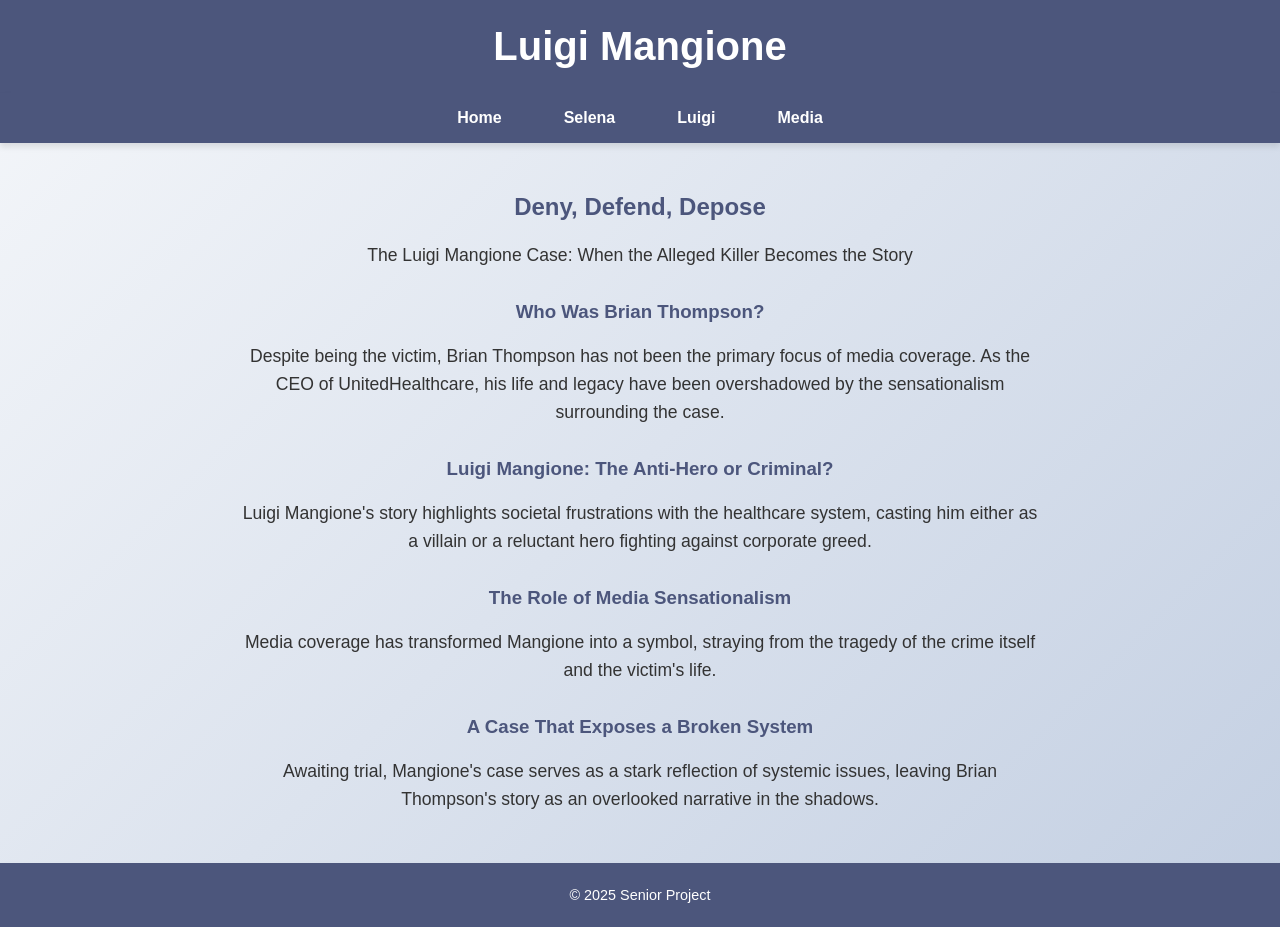
==== luigi.html @ 16addf37 "Update luigi.html" ====
<!DOCTYPE html>
<html lang="en">
<head>
    <meta charset="UTF-8">
    <meta name="viewport" content="width=device-width, initial-scale=1.0">
    <title>Luigi Mangione</title>
    <style>
        /* General styles */
        body {
            font-family: 'Poppins', sans-serif;
            margin: 0;
            padding: 0;
            display: flex;
            flex-direction: column;
            min-height: 100vh;
            background: linear-gradient(135deg, #f5f7fa, #c3cfe2);
            color: #333;
        }

        /* Header & Footer */
        header, footer {
            background-color: #4C567C;
            color: white;
            text-align: center;
            padding: 1.5rem 0;
            box-shadow: 0 4px 6px rgba(0, 0, 0, 0.1);
        }

        header h1 {
            font-size: 2.5rem;
            margin: 0;
        }

        footer p {
            font-size: 0.9rem;
            margin: 0;
        }

        /* Navigation Bar */
        nav {
            display: flex;
            justify-content: center;
            background-color: #4C567C;
            box-shadow: 0 4px 6px rgba(0, 0, 0, 0.1);
            padding: 0.5rem 0;
        }

        nav a {
            margin: 0 15px;
            text-decoration: none;
            font-size: 1rem;
            color: white;
            font-weight: bold;
            padding: 0.5rem 1rem;
            transition: background-color 0.3s, color 0.3s;
        }

        nav a:hover {
            background-color: #FF6F61;
            color: white;
            border-radius: 5px;
        }

        /* Main Content */
        main {
            flex: 1;
            padding: 30px;
            text-align: center;
        }

        main h2, h3 {
            color: #4C567C;
        }

        main p {
            font-size: 1.1rem;
            line-height: 1.6;
            max-width: 800px;
            margin: 0 auto 20px;
        }

        h3 {
            margin-top: 2rem;
        }
    </style>
</head>
<body>
    <header>
        <h1>Luigi Mangione</h1>
    </header>
    <nav>
        <a href="index.html">Home</a>
        <a href="selena.html">Selena</a>
        <a href="luigi.html">Luigi</a>
        <a href="media.html">Media</a>
    </nav>
    <main>
        <h2>Deny, Defend, Depose</h2>
        <p>The Luigi Mangione Case: When the Alleged Killer Becomes the Story</p>
        <h3>Who Was Brian Thompson?</h3>
        <p>Despite being the victim, Brian Thompson has not been the primary focus of media coverage. As the CEO of UnitedHealthcare, his life and legacy have been overshadowed by the sensationalism surrounding the case.</p>
        <h3>Luigi Mangione: The Anti-Hero or Criminal?</h3>
        <p>Luigi Mangione's story highlights societal frustrations with the healthcare system, casting him either as a villain or a reluctant hero fighting against corporate greed.</p>
        <h3>The Role of Media Sensationalism</h3>
        <p>Media coverage has transformed Mangione into a symbol, straying from the tragedy of the crime itself and the victim's life.</p>
        <h3>A Case That Exposes a Broken System</h3>
        <p>Awaiting trial, Mangione's case serves as a stark reflection of systemic issues, leaving Brian Thompson's story as an overlooked narrative in the shadows.</p>
    </main>
    <footer>
        <p>&copy; 2025 Senior Project</p>
    </footer>
</body>
</html>
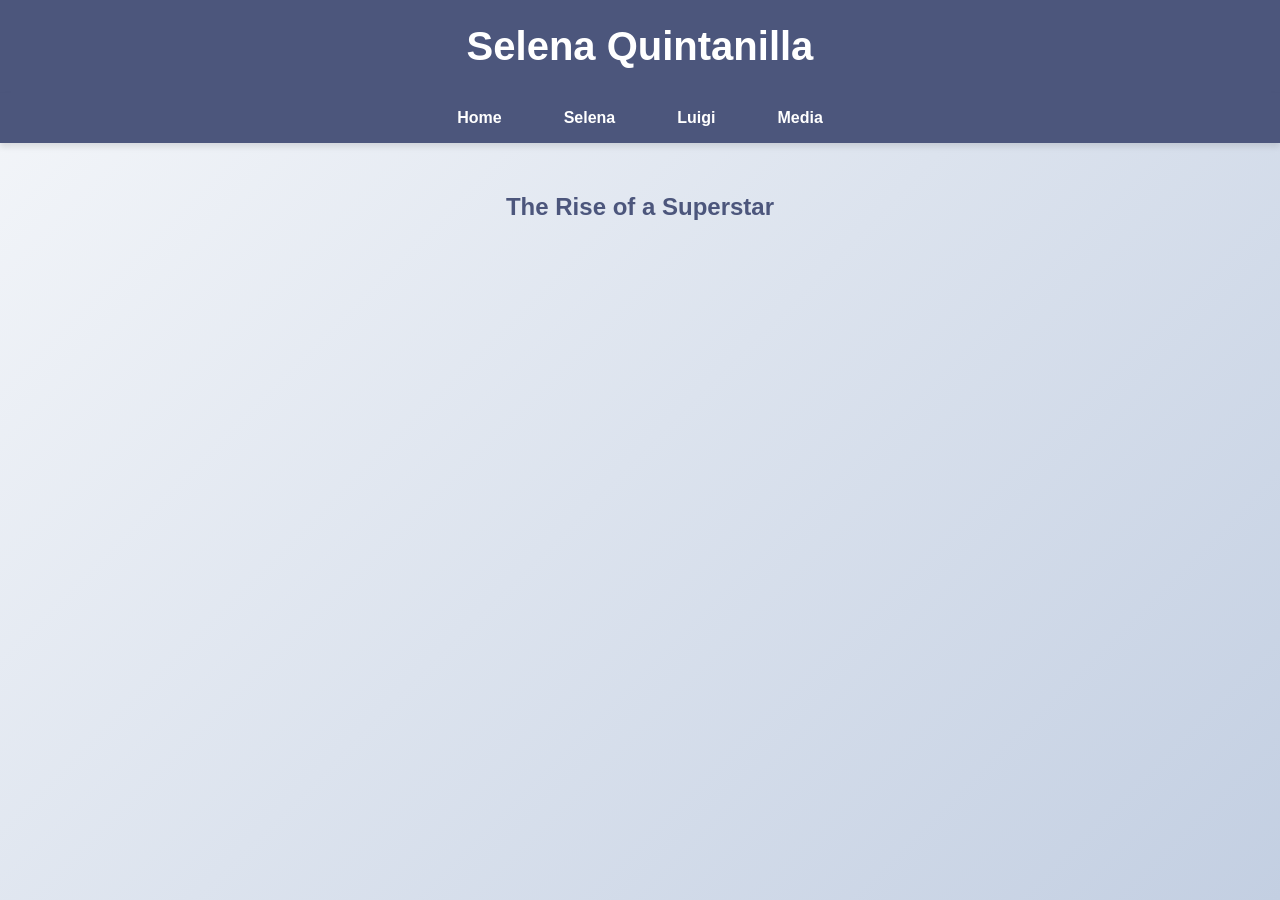
==== commit 80bc7b0a: "Update luigi.html" ====
--- a/luigi.html
+++ b/luigi.html
@@ -3,7 +3,7 @@
 <head>
     <meta charset="UTF-8">
     <meta name="viewport" content="width=device-width, initial-scale=1.0">
-    <title>Luigi Mangione</title>
+    <title>Selena Quintanilla</title>
     <style>
         /* General styles */
         body {
@@ -86,7 +86,7 @@
 </head>
 <body>
     <header>
-        <h1>Luigi Mangione</h1>
+        <h1>Selena Quintanilla</h1>
     </header>
     <nav>
         <a href="index.html">Home</a>
@@ -95,19 +95,4 @@
         <a href="media.html">Media</a>
     </nav>
     <main>
-        <h2>Deny, Defend, Depose</h2>
-        <p>The Luigi Mangione Case: When the Alleged Killer Becomes the Story</p>
-        <h3>Who Was Brian Thompson?</h3>
-        <p>Despite being the victim, Brian Thompson has not been the primary focus of media coverage. As the CEO of UnitedHealthcare, his life and legacy have been overshadowed by the sensationalism surrounding the case.</p>
-        <h3>Luigi Mangione: The Anti-Hero or Criminal?</h3>
-        <p>Luigi Mangione's story highlights societal frustrations with the healthcare system, casting him either as a villain or a reluctant hero fighting against corporate greed.</p>
-        <h3>The Role of Media Sensationalism</h3>
-        <p>Media coverage has transformed Mangione into a symbol, straying from the tragedy of the crime itself and the victim's life.</p>
-        <h3>A Case That Exposes a Broken System</h3>
-        <p>Awaiting trial, Mangione's case serves as a stark reflection of systemic issues, leaving Brian Thompson's story as an overlooked narrative in the shadows.</p>
-    </main>
-    <footer>
-        <p>&copy; 2025 Senior Project</p>
-    </footer>
-</body>
-</html>
+        <h2>The Rise of a Superstar</
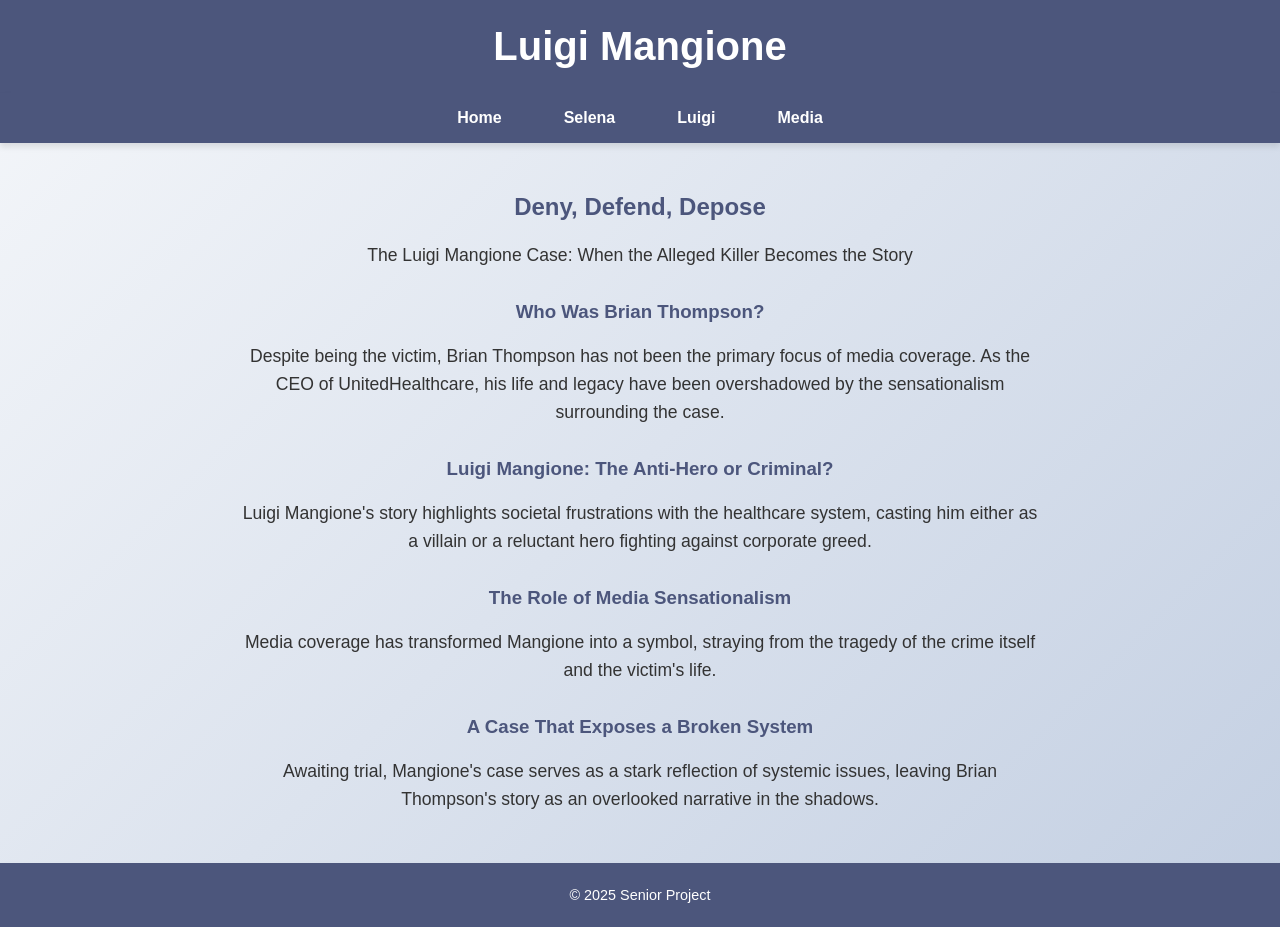
==== commit 5e5a5e50: "Update luigi.html" ====
--- a/luigi.html
+++ b/luigi.html
@@ -3,7 +3,7 @@
 <head>
     <meta charset="UTF-8">
     <meta name="viewport" content="width=device-width, initial-scale=1.0">
-    <title>Selena Quintanilla</title>
+    <title>Luigi Mangione</title>
     <style>
         /* General styles */
         body {
@@ -86,7 +86,7 @@
 </head>
 <body>
     <header>
-        <h1>Selena Quintanilla</h1>
+        <h1>Luigi Mangione</h1>
     </header>
     <nav>
         <a href="index.html">Home</a>
@@ -95,4 +95,19 @@
         <a href="media.html">Media</a>
     </nav>
     <main>
-        <h2>The Rise of a Superstar</
+        <h2>Deny, Defend, Depose</h2>
+        <p>The Luigi Mangione Case: When the Alleged Killer Becomes the Story</p>
+        <h3>Who Was Brian Thompson?</h3>
+        <p>Despite being the victim, Brian Thompson has not been the primary focus of media coverage. As the CEO of UnitedHealthcare, his life and legacy have been overshadowed by the sensationalism surrounding the case.</p>
+        <h3>Luigi Mangione: The Anti-Hero or Criminal?</h3>
+        <p>Luigi Mangione's story highlights societal frustrations with the healthcare system, casting him either as a villain or a reluctant hero fighting against corporate greed.</p>
+        <h3>The Role of Media Sensationalism</h3>
+        <p>Media coverage has transformed Mangione into a symbol, straying from the tragedy of the crime itself and the victim's life.</p>
+        <h3>A Case That Exposes a Broken System</h3>
+        <p>Awaiting trial, Mangione's case serves as a stark reflection of systemic issues, leaving Brian Thompson's story as an overlooked narrative in the shadows.</p>
+    </main>
+    <footer>
+        <p>&copy; 2025 Senior Project</p>
+    </footer>
+</body>
+</html>
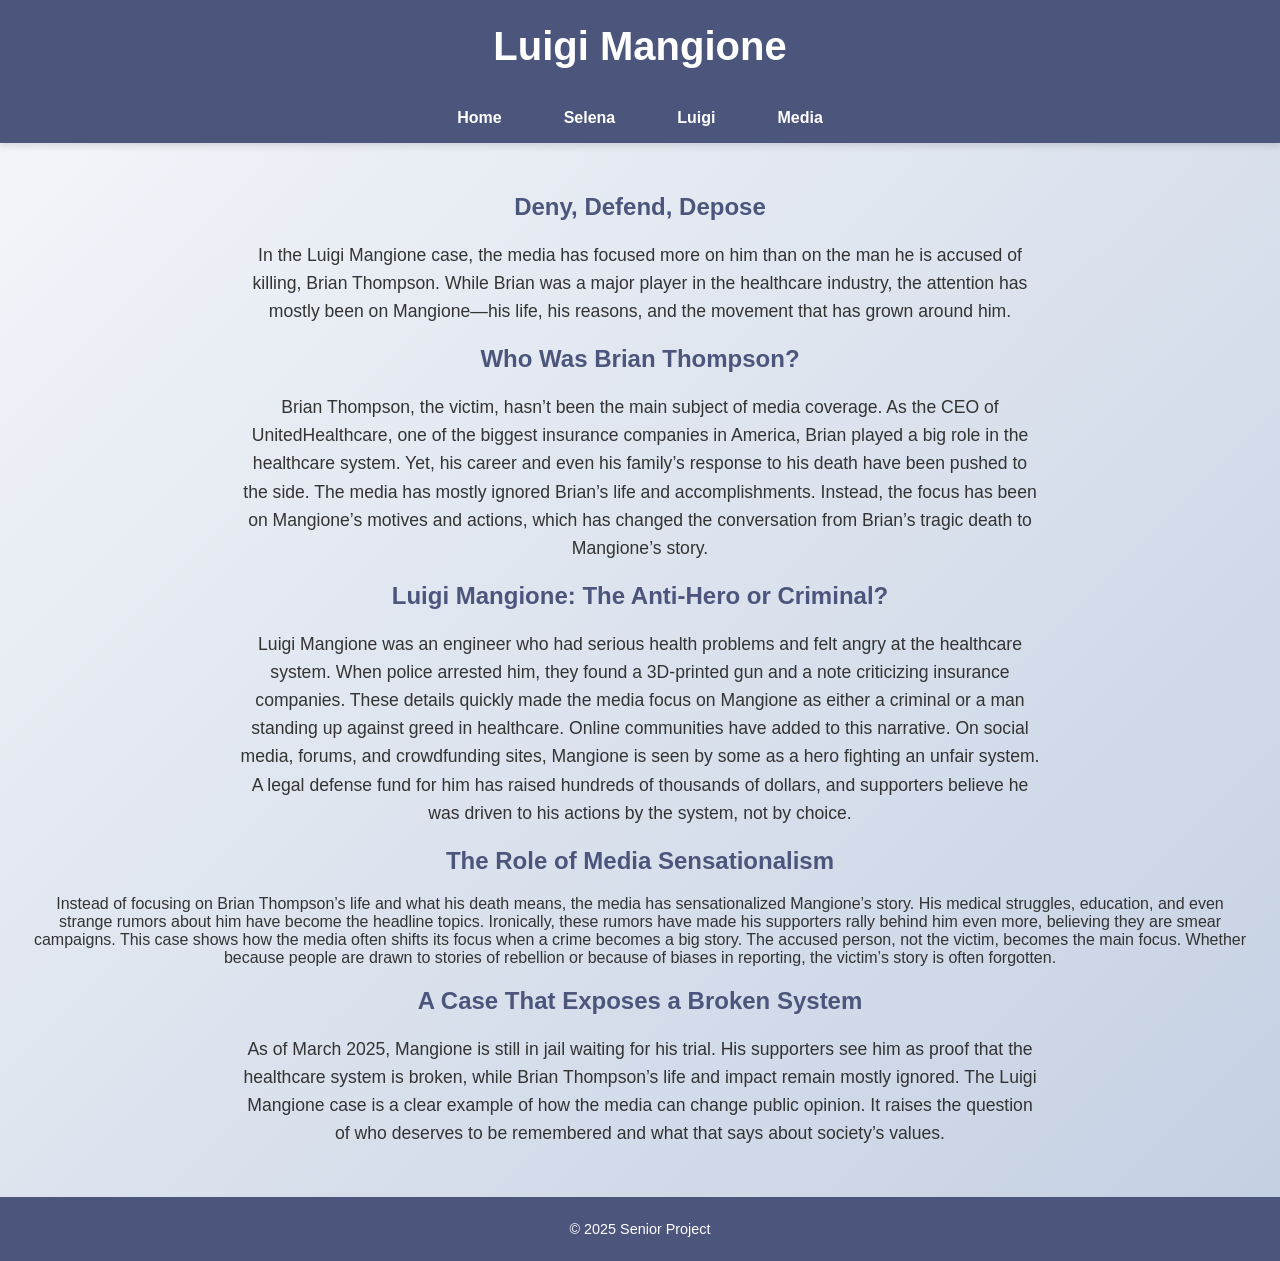
==== commit 582a5de4: "Update luigi.html" ====
--- a/luigi.html
+++ b/luigi.html
@@ -96,18 +96,25 @@
     </nav>
     <main>
         <h2>Deny, Defend, Depose</h2>
-        <p>The Luigi Mangione Case: When the Alleged Killer Becomes the Story</p>
-        <h3>Who Was Brian Thompson?</h3>
-        <p>Despite being the victim, Brian Thompson has not been the primary focus of media coverage. As the CEO of UnitedHealthcare, his life and legacy have been overshadowed by the sensationalism surrounding the case.</p>
-        <h3>Luigi Mangione: The Anti-Hero or Criminal?</h3>
-        <p>Luigi Mangione's story highlights societal frustrations with the healthcare system, casting him either as a villain or a reluctant hero fighting against corporate greed.</p>
-        <h3>The Role of Media Sensationalism</h3>
-        <p>Media coverage has transformed Mangione into a symbol, straying from the tragedy of the crime itself and the victim's life.</p>
-        <h3>A Case That Exposes a Broken System</h3>
-        <p>Awaiting trial, Mangione's case serves as a stark reflection of systemic issues, leaving Brian Thompson's story as an overlooked narrative in the shadows.</p>
+        <p>In the Luigi Mangione case, the media has focused more on him than on the man he is accused of killing, Brian Thompson. While Brian was a major player in the healthcare industry, the attention has mostly been on Mangione—his life, his reasons, and the movement that has grown around him.</p>
+        <h2>Who Was Brian Thompson?</h2>
+        <p>Brian Thompson, the victim, hasn’t been the main subject of media coverage. As the CEO of UnitedHealthcare, one of the biggest insurance companies in America, Brian played a big role in the healthcare system. Yet, his career and even his family’s response to his death have been pushed to the side.
+The media has mostly ignored Brian’s life and accomplishments. Instead, the focus has been on Mangione’s motives and actions, which has changed the conversation from Brian’s tragic death to Mangione’s story.
+</p>
+        <h2>Luigi Mangione: The Anti-Hero or Criminal?</h2>
+        <p>Luigi Mangione was an engineer who had serious health problems and felt angry at the healthcare system. When police arrested him, they found a 3D-printed gun and a note criticizing insurance companies. These details quickly made the media focus on Mangione as either a criminal or a man standing up against greed in healthcare.
+Online communities have added to this narrative. On social media, forums, and crowdfunding sites, Mangione is seen by some as a hero fighting an unfair system. A legal defense fund for him has raised hundreds of thousands of dollars, and supporters believe he was driven to his actions by the system, not by choice.
+</p>
+        <h2>The Role of Media Sensationalism</h2
+        <p>Instead of focusing on Brian Thompson’s life and what his death means, the media has sensationalized Mangione’s story. His medical struggles, education, and even strange rumors about him have become the headline topics. Ironically, these rumors have made his supporters rally behind him even more, believing they are smear campaigns.
+This case shows how the media often shifts its focus when a crime becomes a big story. The accused person, not the victim, becomes the main focus. Whether because people are drawn to stories of rebellion or because of biases in reporting, the victim’s story is often forgotten.
+</p>
+        <h2>A Case That Exposes a Broken System</h2>
+        <p>As of March 2025, Mangione is still in jail waiting for his trial. His supporters see him as proof that the healthcare system is broken, while Brian Thompson’s life and impact remain mostly ignored.
+The Luigi Mangione case is a clear example of how the media can change public opinion. It raises the question of who deserves to be remembered and what that says about society’s values.</p>
     </main>
     <footer>
         <p>&copy; 2025 Senior Project</p>
     </footer>
 </body>
-</html>+</html>
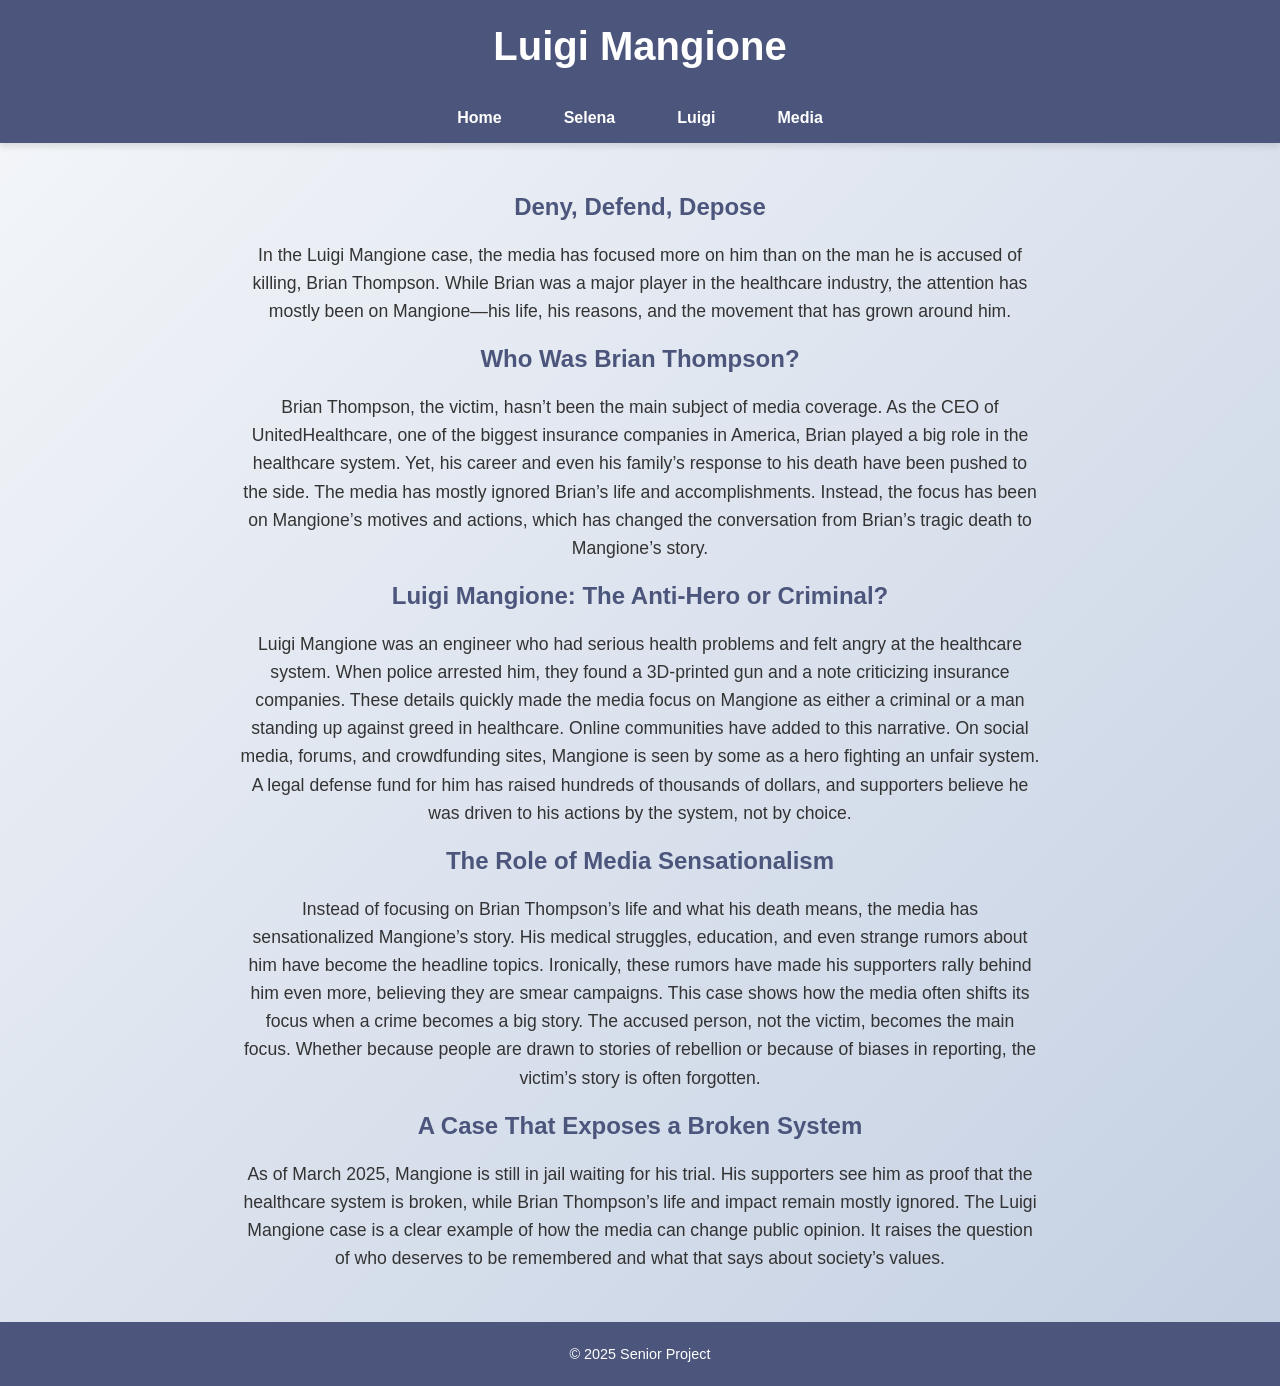
==== commit 8734d2dd: "Update luigi.html" ====
--- a/luigi.html
+++ b/luigi.html
@@ -105,7 +105,7 @@
         <p>Luigi Mangione was an engineer who had serious health problems and felt angry at the healthcare system. When police arrested him, they found a 3D-printed gun and a note criticizing insurance companies. These details quickly made the media focus on Mangione as either a criminal or a man standing up against greed in healthcare.
 Online communities have added to this narrative. On social media, forums, and crowdfunding sites, Mangione is seen by some as a hero fighting an unfair system. A legal defense fund for him has raised hundreds of thousands of dollars, and supporters believe he was driven to his actions by the system, not by choice.
 </p>
-        <h2>The Role of Media Sensationalism</h2
+        <h2>The Role of Media Sensationalism</h2>
         <p>Instead of focusing on Brian Thompson’s life and what his death means, the media has sensationalized Mangione’s story. His medical struggles, education, and even strange rumors about him have become the headline topics. Ironically, these rumors have made his supporters rally behind him even more, believing they are smear campaigns.
 This case shows how the media often shifts its focus when a crime becomes a big story. The accused person, not the victim, becomes the main focus. Whether because people are drawn to stories of rebellion or because of biases in reporting, the victim’s story is often forgotten.
 </p>
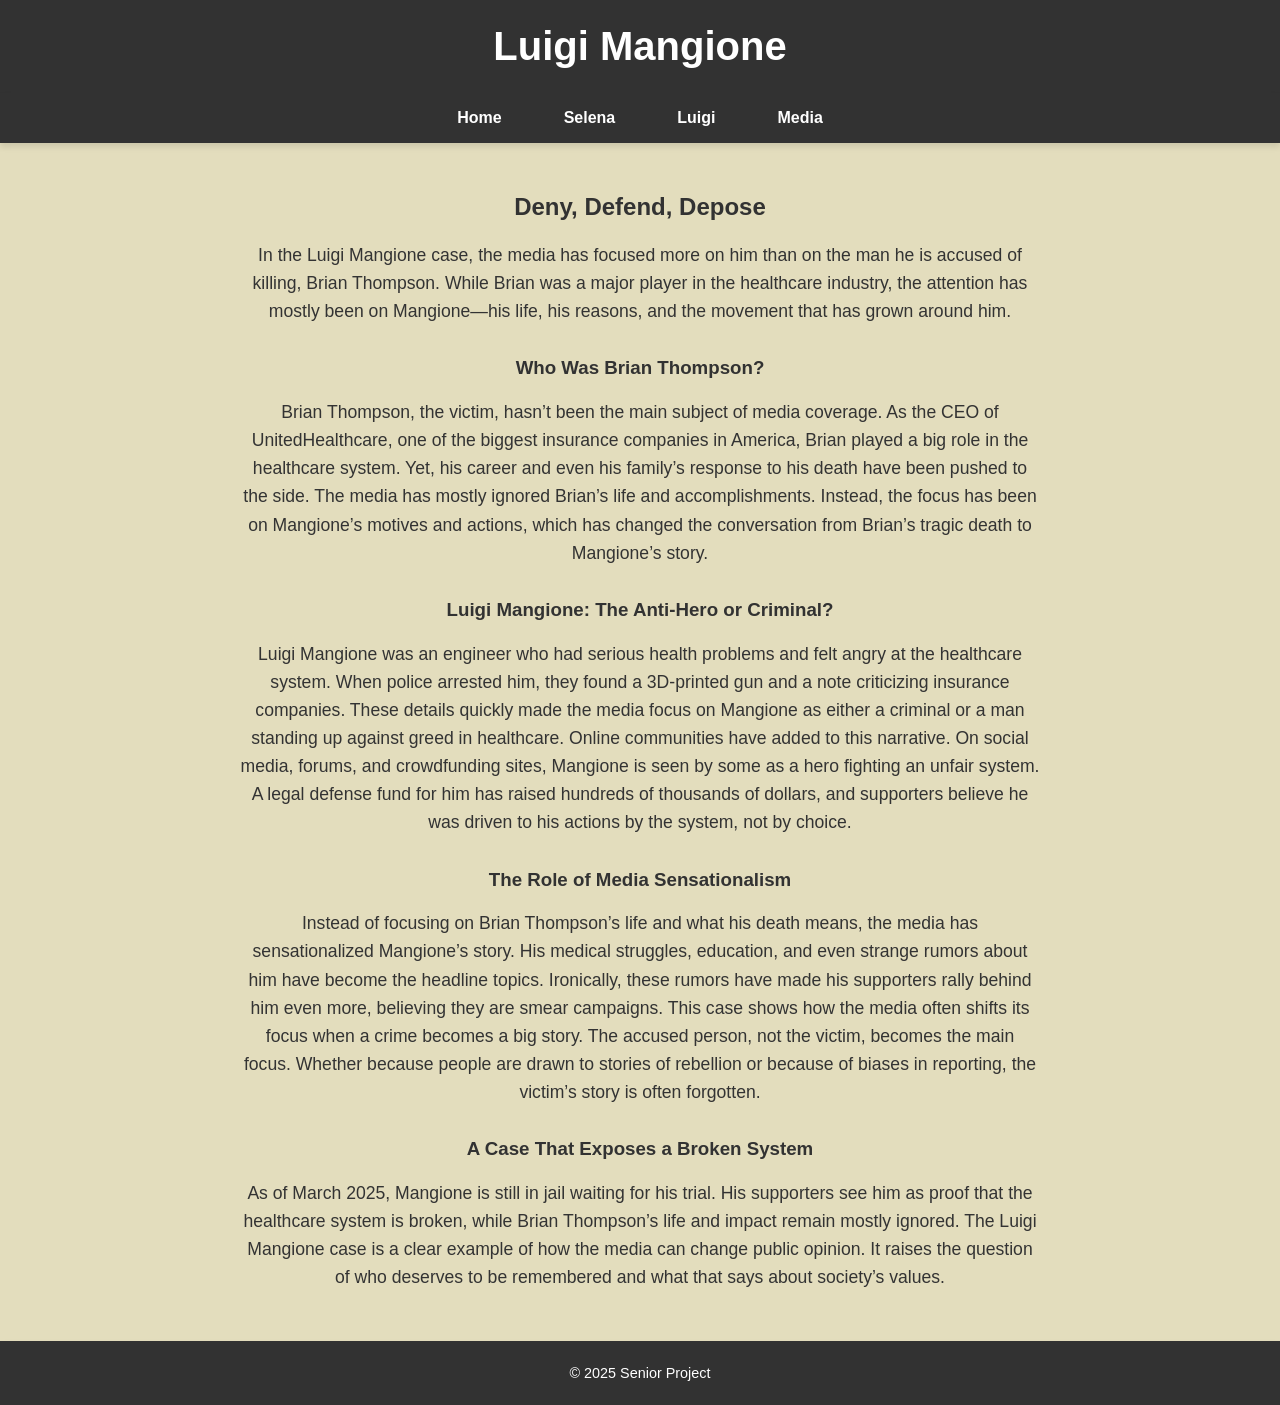
==== commit f13278b5: "Update luigi.html" ====
--- a/luigi.html
+++ b/luigi.html
@@ -13,13 +13,13 @@
             display: flex;
             flex-direction: column;
             min-height: 100vh;
-            background: linear-gradient(135deg, #f5f7fa, #c3cfe2);
+            background: #e3ddbd;
             color: #333;
         }
 
         /* Header & Footer */
         header, footer {
-            background-color: #4C567C;
+            background-color: #323232;
             color: white;
             text-align: center;
             padding: 1.5rem 0;
@@ -40,7 +40,7 @@
         nav {
             display: flex;
             justify-content: center;
-            background-color: #4C567C;
+            background-color: #323232;
             box-shadow: 0 4px 6px rgba(0, 0, 0, 0.1);
             padding: 0.5rem 0;
         }
@@ -56,7 +56,7 @@
         }
 
         nav a:hover {
-            background-color: #FF6F61;
+            background-color: #323232;
             color: white;
             border-radius: 5px;
         }
@@ -69,7 +69,7 @@
         }
 
         main h2, h3 {
-            color: #4C567C;
+            color: #323232;
         }
 
         main p {
@@ -97,21 +97,19 @@
     <main>
         <h2>Deny, Defend, Depose</h2>
         <p>In the Luigi Mangione case, the media has focused more on him than on the man he is accused of killing, Brian Thompson. While Brian was a major player in the healthcare industry, the attention has mostly been on Mangione—his life, his reasons, and the movement that has grown around him.</p>
-        <h2>Who Was Brian Thompson?</h2>
+        <h3>Who Was Brian Thompson?</h3>
         <p>Brian Thompson, the victim, hasn’t been the main subject of media coverage. As the CEO of UnitedHealthcare, one of the biggest insurance companies in America, Brian played a big role in the healthcare system. Yet, his career and even his family’s response to his death have been pushed to the side.
-The media has mostly ignored Brian’s life and accomplishments. Instead, the focus has been on Mangione’s motives and actions, which has changed the conversation from Brian’s tragic death to Mangione’s story.
-</p>
-        <h2>Luigi Mangione: The Anti-Hero or Criminal?</h2>
+        The media has mostly ignored Brian’s life and accomplishments. Instead, the focus has been on Mangione’s motives and actions, which has changed the conversation from Brian’s tragic death to Mangione’s story.</p>
+        <h3>Luigi Mangione: The Anti-Hero or Criminal?</h3>
         <p>Luigi Mangione was an engineer who had serious health problems and felt angry at the healthcare system. When police arrested him, they found a 3D-printed gun and a note criticizing insurance companies. These details quickly made the media focus on Mangione as either a criminal or a man standing up against greed in healthcare.
-Online communities have added to this narrative. On social media, forums, and crowdfunding sites, Mangione is seen by some as a hero fighting an unfair system. A legal defense fund for him has raised hundreds of thousands of dollars, and supporters believe he was driven to his actions by the system, not by choice.
-</p>
-        <h2>The Role of Media Sensationalism</h2>
-        <p>Instead of focusing on Brian Thompson’s life and what his death means, the media has sensationalized Mangione’s story. His medical struggles, education, and even strange rumors about him have become the headline topics. Ironically, these rumors have made his supporters rally behind him even more, believing they are smear campaigns.
-This case shows how the media often shifts its focus when a crime becomes a big story. The accused person, not the victim, becomes the main focus. Whether because people are drawn to stories of rebellion or because of biases in reporting, the victim’s story is often forgotten.
-</p>
-        <h2>A Case That Exposes a Broken System</h2>
+        Online communities have added to this narrative. On social media, forums, and crowdfunding sites, Mangione is seen by some as a hero fighting an unfair system. A legal defense fund for him has raised hundreds of thousands of dollars, and supporters believe he was driven to his actions by the system, not by choice.</p>
+        <h3>The Role of Media Sensationalism</h3>
+        <p>Instead of focusing on Brian Thompson’s life and what his death means, the media has sensationalized Mangione’s story. His medical struggles, education, and even strange rumors about him have become the headline topics.
+        Ironically, these rumors have made his supporters rally behind him even more, believing they are smear campaigns.
+        This case shows how the media often shifts its focus when a crime becomes a big story. The accused person, not the victim, becomes the main focus. Whether because people are drawn to stories of rebellion or because of biases in reporting, the victim’s story is often forgotten.</p>
+        <h3>A Case That Exposes a Broken System</h3>
         <p>As of March 2025, Mangione is still in jail waiting for his trial. His supporters see him as proof that the healthcare system is broken, while Brian Thompson’s life and impact remain mostly ignored.
-The Luigi Mangione case is a clear example of how the media can change public opinion. It raises the question of who deserves to be remembered and what that says about society’s values.</p>
+        The Luigi Mangione case is a clear example of how the media can change public opinion. It raises the question of who deserves to be remembered and what that says about society’s values.</p>
     </main>
     <footer>
         <p>&copy; 2025 Senior Project</p>
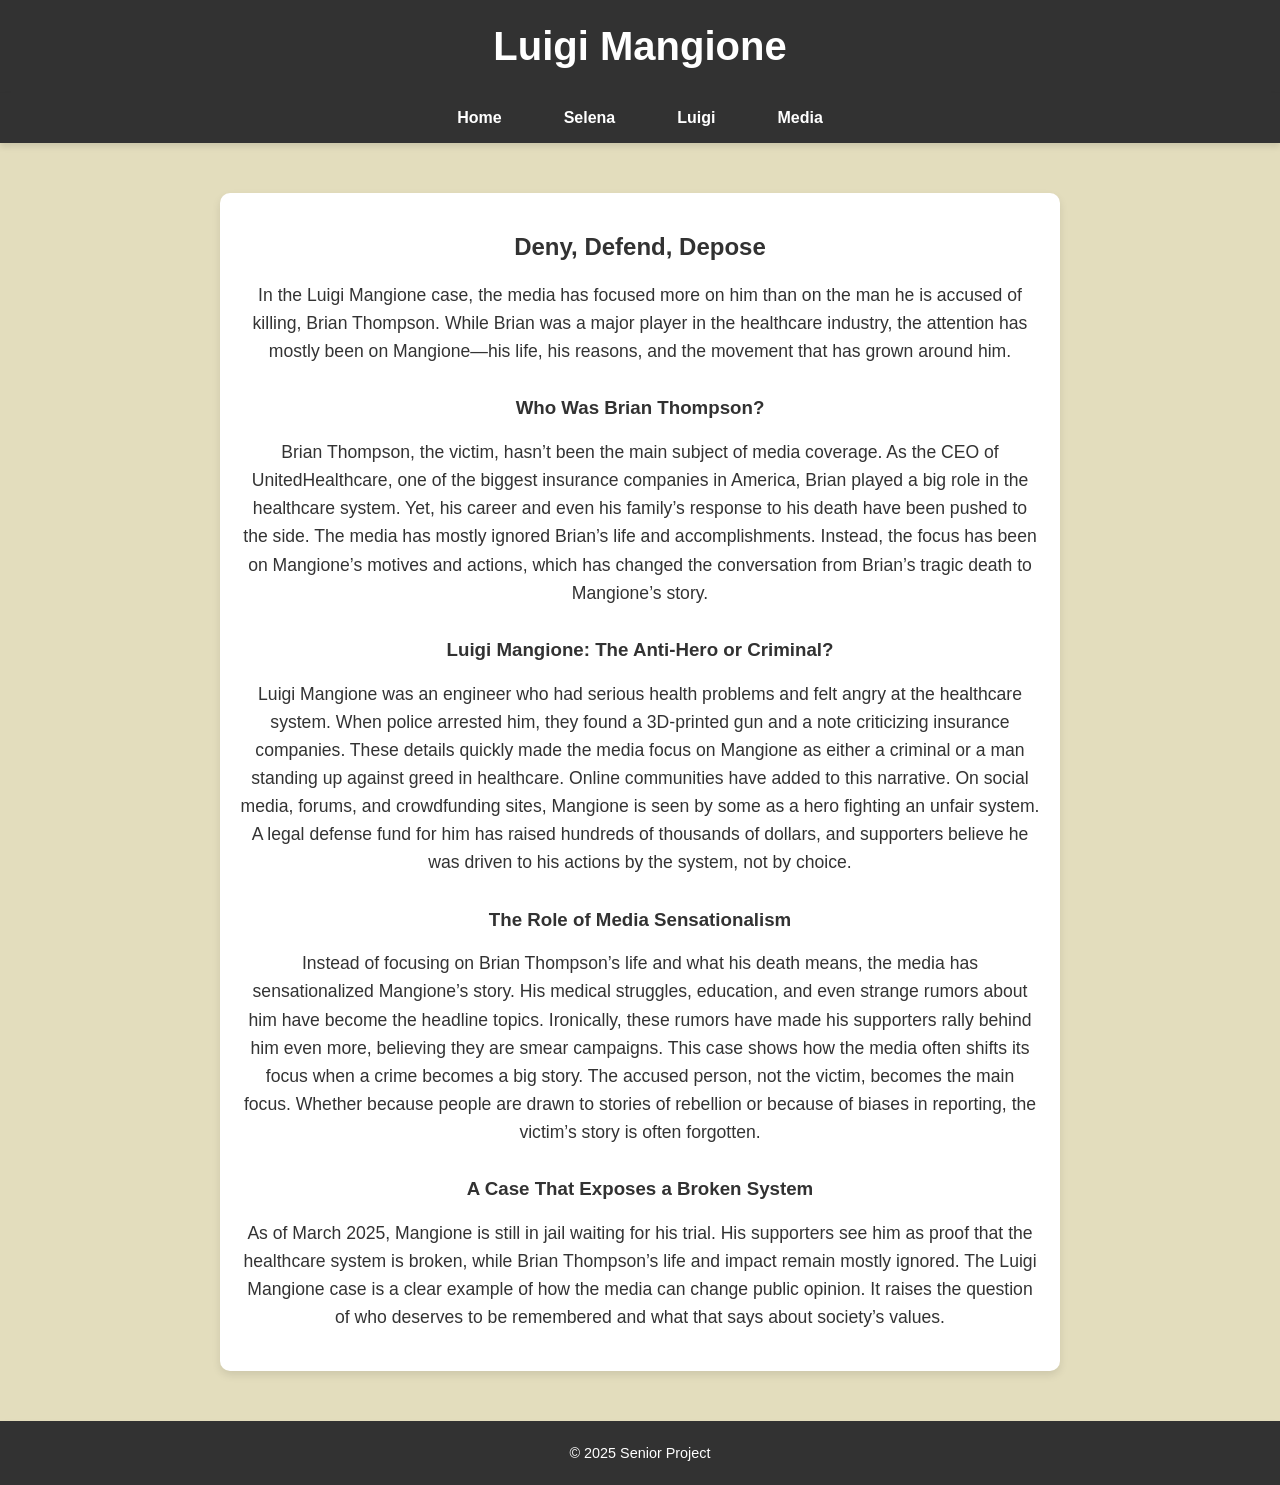
==== commit 642ff814: "Update luigi.html" ====
--- a/luigi.html
+++ b/luigi.html
@@ -68,6 +68,16 @@
             text-align: center;
         }
 
+        /* Box behind text */
+        .content-box {
+            background-color: #ffffff; /* Box color */
+            padding: 20px; /* Inner spacing */
+            margin: 20px auto; /* Outer spacing */
+            max-width: 800px; /* Optional: limit width */
+            border-radius: 10px; /* Rounded corners */
+            box-shadow: 0 4px 8px rgba(0, 0, 0, 0.1); /* Subtle shadow */
+        }
+
         main h2, h3 {
             color: #323232;
         }
@@ -75,7 +85,6 @@
         main p {
             font-size: 1.1rem;
             line-height: 1.6;
-            max-width: 800px;
             margin: 0 auto 20px;
         }
 
@@ -95,21 +104,23 @@
         <a href="media.html">Media</a>
     </nav>
     <main>
-        <h2>Deny, Defend, Depose</h2>
-        <p>In the Luigi Mangione case, the media has focused more on him than on the man he is accused of killing, Brian Thompson. While Brian was a major player in the healthcare industry, the attention has mostly been on Mangione—his life, his reasons, and the movement that has grown around him.</p>
-        <h3>Who Was Brian Thompson?</h3>
-        <p>Brian Thompson, the victim, hasn’t been the main subject of media coverage. As the CEO of UnitedHealthcare, one of the biggest insurance companies in America, Brian played a big role in the healthcare system. Yet, his career and even his family’s response to his death have been pushed to the side.
-        The media has mostly ignored Brian’s life and accomplishments. Instead, the focus has been on Mangione’s motives and actions, which has changed the conversation from Brian’s tragic death to Mangione’s story.</p>
-        <h3>Luigi Mangione: The Anti-Hero or Criminal?</h3>
-        <p>Luigi Mangione was an engineer who had serious health problems and felt angry at the healthcare system. When police arrested him, they found a 3D-printed gun and a note criticizing insurance companies. These details quickly made the media focus on Mangione as either a criminal or a man standing up against greed in healthcare.
-        Online communities have added to this narrative. On social media, forums, and crowdfunding sites, Mangione is seen by some as a hero fighting an unfair system. A legal defense fund for him has raised hundreds of thousands of dollars, and supporters believe he was driven to his actions by the system, not by choice.</p>
-        <h3>The Role of Media Sensationalism</h3>
-        <p>Instead of focusing on Brian Thompson’s life and what his death means, the media has sensationalized Mangione’s story. His medical struggles, education, and even strange rumors about him have become the headline topics.
-        Ironically, these rumors have made his supporters rally behind him even more, believing they are smear campaigns.
-        This case shows how the media often shifts its focus when a crime becomes a big story. The accused person, not the victim, becomes the main focus. Whether because people are drawn to stories of rebellion or because of biases in reporting, the victim’s story is often forgotten.</p>
-        <h3>A Case That Exposes a Broken System</h3>
-        <p>As of March 2025, Mangione is still in jail waiting for his trial. His supporters see him as proof that the healthcare system is broken, while Brian Thompson’s life and impact remain mostly ignored.
-        The Luigi Mangione case is a clear example of how the media can change public opinion. It raises the question of who deserves to be remembered and what that says about society’s values.</p>
+        <div class="content-box">
+            <h2>Deny, Defend, Depose</h2>
+            <p>In the Luigi Mangione case, the media has focused more on him than on the man he is accused of killing, Brian Thompson. While Brian was a major player in the healthcare industry, the attention has mostly been on Mangione—his life, his reasons, and the movement that has grown around him.</p>
+            <h3>Who Was Brian Thompson?</h3>
+            <p>Brian Thompson, the victim, hasn’t been the main subject of media coverage. As the CEO of UnitedHealthcare, one of the biggest insurance companies in America, Brian played a big role in the healthcare system. Yet, his career and even his family’s response to his death have been pushed to the side.
+            The media has mostly ignored Brian’s life and accomplishments. Instead, the focus has been on Mangione’s motives and actions, which has changed the conversation from Brian’s tragic death to Mangione’s story.</p>
+            <h3>Luigi Mangione: The Anti-Hero or Criminal?</h3>
+            <p>Luigi Mangione was an engineer who had serious health problems and felt angry at the healthcare system. When police arrested him, they found a 3D-printed gun and a note criticizing insurance companies. These details quickly made the media focus on Mangione as either a criminal or a man standing up against greed in healthcare.
+            Online communities have added to this narrative. On social media, forums, and crowdfunding sites, Mangione is seen by some as a hero fighting an unfair system. A legal defense fund for him has raised hundreds of thousands of dollars, and supporters believe he was driven to his actions by the system, not by choice.</p>
+            <h3>The Role of Media Sensationalism</h3>
+            <p>Instead of focusing on Brian Thompson’s life and what his death means, the media has sensationalized Mangione’s story. His medical struggles, education, and even strange rumors about him have become the headline topics.
+            Ironically, these rumors have made his supporters rally behind him even more, believing they are smear campaigns.
+            This case shows how the media often shifts its focus when a crime becomes a big story. The accused person, not the victim, becomes the main focus. Whether because people are drawn to stories of rebellion or because of biases in reporting, the victim’s story is often forgotten.</p>
+            <h3>A Case That Exposes a Broken System</h3>
+            <p>As of March 2025, Mangione is still in jail waiting for his trial. His supporters see him as proof that the healthcare system is broken, while Brian Thompson’s life and impact remain mostly ignored.
+            The Luigi Mangione case is a clear example of how the media can change public opinion. It raises the question of who deserves to be remembered and what that says about society’s values.</p>
+        </div>
     </main>
     <footer>
         <p>&copy; 2025 Senior Project</p>
